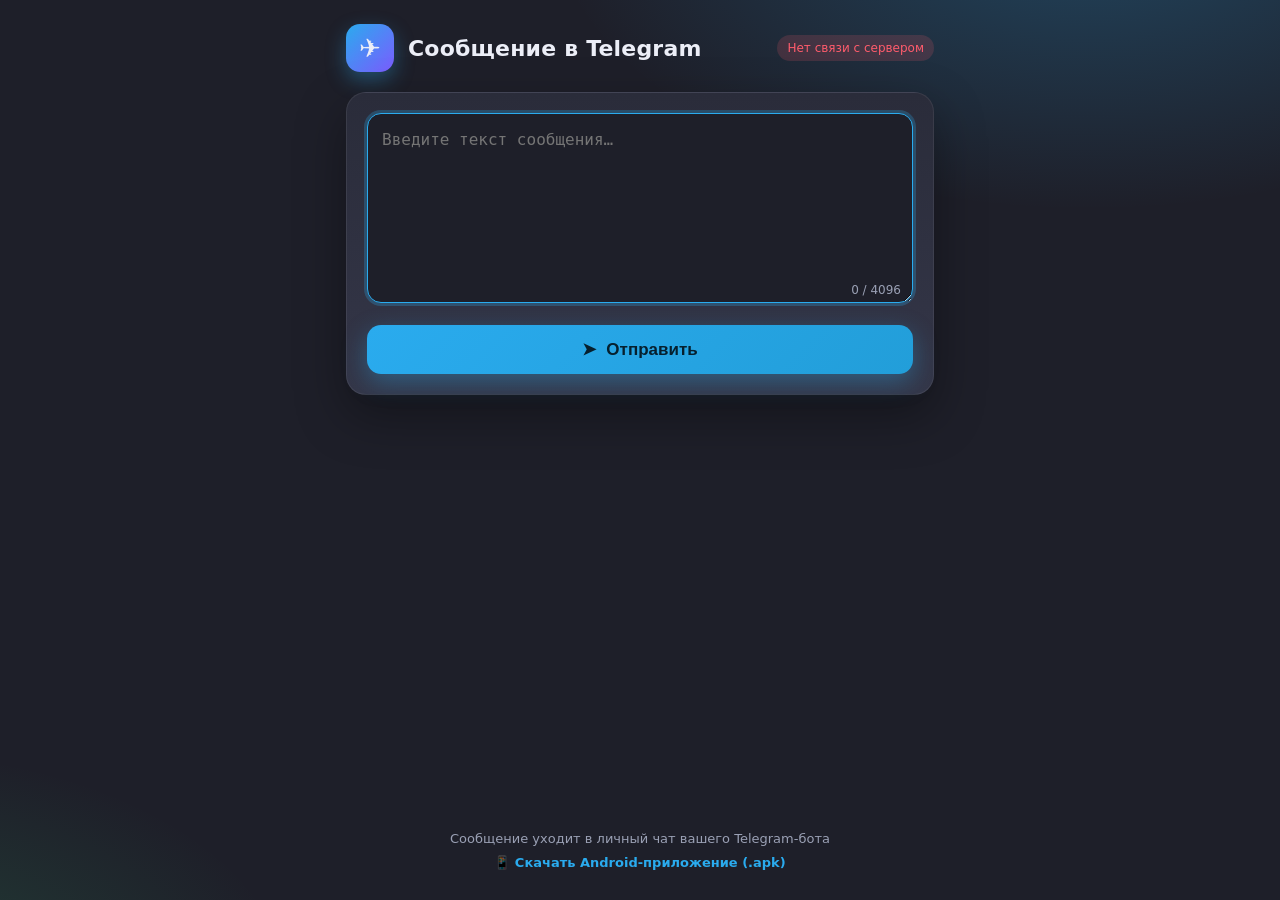
==== docs/index.html @ a16035f1 "Telegram sender: FastAPI backend, web UI, Android app Бэкенд отправляет текст в Telegram через бота," ====
<!DOCTYPE html>
<html lang="ru">
<head>
    <meta charset="UTF-8">
    <meta name="viewport" content="width=device-width, initial-scale=1.0">
    <title>Послать в Telegram</title>
    <link rel="stylesheet" href="static/css/style.css">
    <link rel="icon" href="data:image/svg+xml,<svg xmlns='http://www.w3.org/2000/svg' viewBox='0 0 100 100'><text y='.9em' font-size='90'>✈️</text></svg>">
</head>
<body>
    <div class="wrapper">
        <header class="header">
            <div class="logo">✈️</div>
            <div class="title">Сообщение в Telegram</div>
            <div id="status" class="status"></div>
        </header>

        <main class="card">
            

            <form id="sendForm" novalidate>
                <div class="field">
                    <textarea
                        id="text"
                        name="text"
                        maxlength="4096"
                        rows="6"
                        placeholder="Введите текст сообщения…"
                        autofocus
                        required
                    ></textarea>
                    <div class="counter"><span id="count">0</span> / 4096</div>
                </div>

                <button type="submit" id="sendBtn" class="btn">
                    <span class="btn-ico">➤</span>
                    <span class="btn-label">Отправить</span>
                </button>
            </form>

            <div id="result" class="result" role="status" aria-live="polite"></div>
        </main>

        <footer class="footer">
            Сообщение уходит в личный чат вашего Telegram-бота
            <br>
            <a class="apk-link" id="apkLink" href="https://github.com/Karishka-sr/telegram-sender/releases/latest/download/TelegramSender.apk">📱 Скачать Android-приложение (.apk)</a>
        </footer>
    </div>

    <script src="static/js/config.js"></script>
    <script src="static/js/app.js"></script>
</body>
</html>
---- docs/static/css/style.css ----
* {
    box-sizing: border-box;
    margin: 0;
    padding: 0;
}

:root {
    --bg: #1e1f29;
    --bg2: #2a2c3a;
    --bg3: #343648;
    --text: #eceef7;
    --muted: #9aa0b4;
    --accent: #2aabee;
    --accent2: #229ed9;
    --ok: #37d67a;
    --err: #ff5c6c;
}

html,
body {
    height: 100%;
}

body {
    font-family: "Segoe UI", system-ui, -apple-system, Roboto, "Helvetica Neue", Arial, sans-serif;
    color: var(--text);
    background:
        radial-gradient(900px 500px at 85% -10%, rgba(42, 171, 238, 0.28), transparent 60%),
        radial-gradient(700px 400px at -10% 110%, rgba(55, 214, 122, 0.18), transparent 60%),
        var(--bg);
    display: flex;
    flex-direction: column;
    min-height: 100vh;
}

.wrapper {
    width: 100%;
    max-width: 620px;
    margin: 0 auto;
    padding: 24px 16px;
    display: flex;
    flex-direction: column;
    gap: 20px;
    flex: 1;
}

.header {
    display: flex;
    align-items: center;
    gap: 14px;
}

.logo {
    width: 48px;
    height: 48px;
    border-radius: 14px;
    background: linear-gradient(135deg, var(--accent), #7b5cff);
    display: flex;
    align-items: center;
    justify-content: center;
    font-size: 26px;
    box-shadow: 0 8px 20px rgba(42, 171, 238, 0.35);
}

.title {
    font-size: 22px;
    font-weight: 600;
    letter-spacing: 0.2px;
}

.status {
    margin-left: auto;
    font-size: 12px;
    padding: 6px 10px;
    border-radius: 999px;
    background: var(--bg2);
    color: var(--muted);
    white-space: nowrap;
}

.status.ok {
    background: rgba(55, 214, 122, 0.16);
    color: var(--ok);
}

.status.bad {
    background: rgba(255, 92, 108, 0.16);
    color: var(--err);
}

.card {
    background: linear-gradient(180deg, var(--bg2), var(--bg3));
    border: 1px solid rgba(255, 255, 255, 0.07);
    border-radius: 20px;
    padding: 20px;
    box-shadow: 0 20px 50px rgba(0, 0, 0, 0.35);
}

.field {
    position: relative;
    margin-bottom: 18px;
}

textarea {
    width: 100%;
    resize: vertical;
    min-height: 140px;
    border-radius: 14px;
    border: 1px solid rgba(255, 255, 255, 0.1);
    background: var(--bg);
    color: var(--text);
    padding: 14px 14px 30px;
    font-size: 16px;
    line-height: 1.5;
    outline: none;
    transition: border-color 0.2s, box-shadow 0.2s;
}

textarea:focus {
    border-color: var(--accent);
    box-shadow: 0 0 0 3px rgba(42, 171, 238, 0.25);
}

.counter {
    position: absolute;
    right: 12px;
    bottom: 10px;
    font-size: 12px;
    color: var(--muted);
}

.btn {
    width: 100%;
    display: flex;
    align-items: center;
    justify-content: center;
    gap: 10px;
    border: none;
    cursor: pointer;
    border-radius: 14px;
    padding: 14px;
    font-size: 17px;
    font-weight: 600;
    color: #06202e;
    background: linear-gradient(135deg, var(--accent), var(--accent2));
    box-shadow: 0 8px 24px rgba(42, 171, 238, 0.35);
    transition: transform 0.15s, filter 0.2s;
}

.btn:hover {
    filter: brightness(1.08);
}

.btn:active {
    transform: translateY(1px) scale(0.99);
}

.btn:disabled {
    opacity: 0.6;
    cursor: not-allowed;
}

.btn.loading .btn-ico {
    animation: spin 1s linear infinite;
    display: inline-block;
}

.btn.loading {
    background: var(--bg3);
    color: var(--muted);
    box-shadow: none;
}

@keyframes spin {
    to {
        transform: rotate(360deg);
    }
}

.result {
    margin-top: 16px;
    font-size: 15px;
    border-radius: 12px;
    padding: 12px 14px;
    display: none;
    line-height: 1.45;
    word-break: break-word;
}

.result.show {
    display: block;
}

.result.ok {
    background: rgba(55, 214, 122, 0.14);
    border: 1px solid rgba(55, 214, 122, 0.4);
    color: var(--ok);
}

.result.err {
    background: rgba(255, 92, 108, 0.14);
    border: 1px solid rgba(255, 92, 108, 0.4);
    color: var(--err);
}

.footer {
    margin-top: auto;
    text-align: center;
    font-size: 13px;
    color: var(--muted);
    padding-top: 12px;
    line-height: 1.9;
}

.apk-link {
    color: var(--accent);
    text-decoration: none;
    font-weight: 600;
}

.apk-link:hover {
    text-decoration: underline;
}

@media (max-width: 480px) {
    .wrapper {
        padding: 16px 10px;
    }
    .title {
        font-size: 18px;
    }
}
.label {
    display: block;
    font-size: 15px;
    font-weight: 600;
    margin-bottom: 6px;
}

.hint {
    font-size: 13px;
    color: var(--muted);
    line-height: 1.5;
    margin-bottom: 10px;
}

.hint code {
    background: var(--bg);
    padding: 1px 5px;
    border-radius: 5px;
    font-size: 12px;
    color: #8fd4ff;
}

.hint.center {
    text-align: center;
}

.input {
    width: 100%;
    border-radius: 12px;
    border: 1px solid rgba(255, 255, 255, 0.1);
    background: var(--bg);
    color: var(--text);
    padding: 12px 14px;
    font-size: 15px;
    margin-bottom: 20px;
    outline: none;
}

.input:focus {
    border-color: var(--accent);
    box-shadow: 0 0 0 3px rgba(42, 171, 238, 0.25);
}

.row {
    display: flex;
    gap: 10px;
    align-items: flex-start;
}

.row .input {
    flex: 1;
    margin-bottom: 0;
}

.btn.ghost {
    width: auto;
    flex: 0 0 auto;
    margin-bottom: 0;
    padding: 12px 18px;
    font-size: 15px;
    background: var(--bg3);
    color: var(--text);
    border: 1px solid rgba(255, 255, 255, 0.14);
    box-shadow: none;
    white-space: nowrap;
}

.btn.ghost:hover {
    background: #41435a;
}

#detectResult {
    margin-top: 12px;
    margin-bottom: 20px;
}
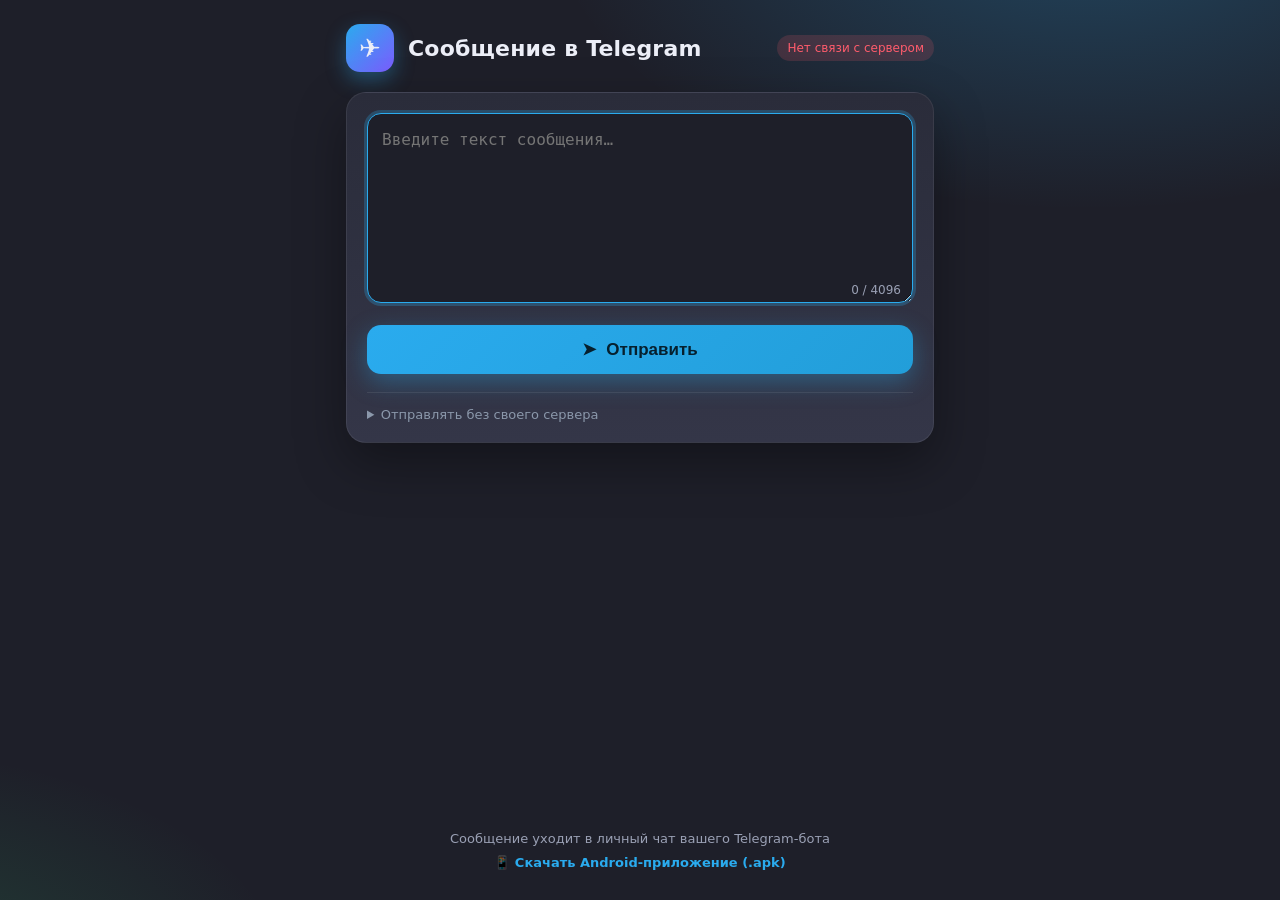
==== commit 841d7ab2: "Отправка из браузера без сервера Бэкенд в песочнице умирает вместе с сессией, а сайт на Pages остаёт" ====
--- a/docs/index.html
+++ b/docs/index.html
@@ -39,12 +39,34 @@
             </form>
 
             <div id="result" class="result" role="status" aria-live="polite"></div>
+
+            <details class="direct" id="directBox">
+                <summary>Отправлять без своего сервера</summary>
+                <p class="hint">
+                    Если сервер недоступен, браузер может отправить сообщение в Telegram сам.
+                    Вставьте токен бота и свой chat_id — они сохранятся только в этом браузере
+                    и никуда не отправляются, кроме api.telegram.org.
+                </p>
+                <div class="field">
+                    <input class="input" type="password" id="tokenInput"
+                           placeholder="Токен бота от @BotFather" autocomplete="off">
+                </div>
+                <div class="field">
+                    <input class="input" type="text" id="chatInput"
+                           placeholder="chat_id, например 123456789" autocomplete="off">
+                </div>
+                <div class="row">
+                    <button type="button" id="saveDirect" class="btn">Сохранить</button>
+                    <button type="button" id="clearDirect" class="btn ghost">Забыть</button>
+                </div>
+                <div id="directState" class="hint"></div>
+            </details>
         </main>
 
         <footer class="footer">
             Сообщение уходит в личный чат вашего Telegram-бота
             <br>
-            <a class="apk-link" id="apkLink" href="https://github.com/Karishka-sr/telegram-sender/releases/latest/download/TelegramSender.apk">📱 Скачать Android-приложение (.apk)</a>
+            <a class="apk-link" id="apkLink" href="downloads/TelegramSender.apk">📱 Скачать Android-приложение (.apk)</a>
         </footer>
     </div>
 
--- a/docs/static/css/style.css
+++ b/docs/static/css/style.css
@@ -305,3 +305,25 @@
     margin-top: 12px;
     margin-bottom: 20px;
 }
+
+/* блок «отправлять без своего сервера» */
+.direct {
+    margin-top: 18px;
+    border-top: 1px solid rgba(255, 255, 255, 0.08);
+    padding-top: 14px;
+}
+.direct summary {
+    cursor: pointer;
+    font-size: 13px;
+    color: #8b98ab;
+    user-select: none;
+}
+.direct summary:hover {
+    color: #cbd5e1;
+}
+.direct .hint {
+    margin: 10px 0 12px;
+}
+.direct .field {
+    margin-bottom: 10px;
+}
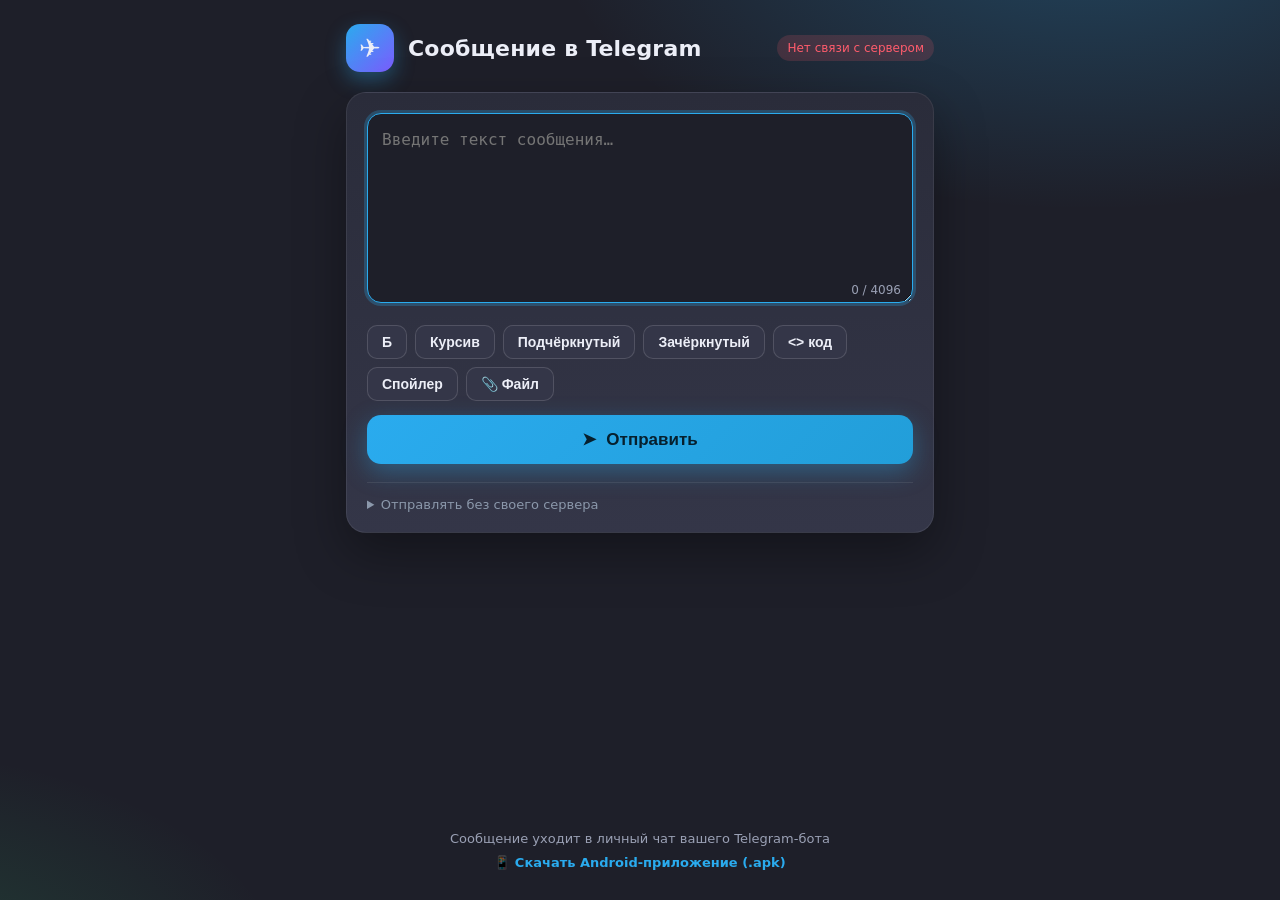
==== commit f97fde2b: "Оформление текста и отправка файлов - backend: BB-разметка ([b], [i], [u], [s], [code], [pre], [spoi" ====
--- a/docs/index.html
+++ b/docs/index.html
@@ -31,6 +31,18 @@
                     ></textarea>
                     <div class="counter"><span id="count">0</span> / 4096</div>
                 </div>
+
+                <div class="toolbar" id="toolbar">
+                    <button type="button" class="tool" data-pair="b">Б</button>
+                    <button type="button" class="tool" data-pair="i">Курсив</button>
+                    <button type="button" class="tool" data-pair="u">Подчёркнутый</button>
+                    <button type="button" class="tool" data-pair="s">Зачёркнутый</button>
+                    <button type="button" class="tool" data-pair="code">&lt;&gt; код</button>
+                    <button type="button" class="tool" data-pair="spoiler">Спойлер</button>
+                    <button type="button" class="tool" id="fileBtn">📎 Файл</button>
+                </div>
+                <div class="hint" id="fileInfo" hidden></div>
+                <input type="file" id="file" hidden>
 
                 <button type="submit" id="sendBtn" class="btn">
                     <span class="btn-ico">➤</span>
--- a/docs/static/css/style.css
+++ b/docs/static/css/style.css
@@ -327,3 +327,39 @@
 .direct .field {
     margin-bottom: 10px;
 }
+
+/* панель оформления текста */
+.toolbar {
+    display: flex;
+    flex-wrap: wrap;
+    gap: 8px;
+    margin: 0 0 14px;
+}
+
+.tool {
+    border: 1px solid rgba(255, 255, 255, 0.14);
+    background: var(--bg3);
+    color: var(--text);
+    border-radius: 10px;
+    padding: 8px 14px;
+    font-size: 14px;
+    font-weight: 600;
+    cursor: pointer;
+    transition: background 0.15s, border-color 0.15s;
+}
+
+.tool:hover {
+    background: #41435a;
+}
+
+.tool.active {
+    border-color: var(--accent);
+    color: var(--accent);
+}
+
+#fileInfo {
+    margin: 0 0 14px;
+    overflow: hidden;
+    text-overflow: ellipsis;
+    white-space: nowrap;
+}
